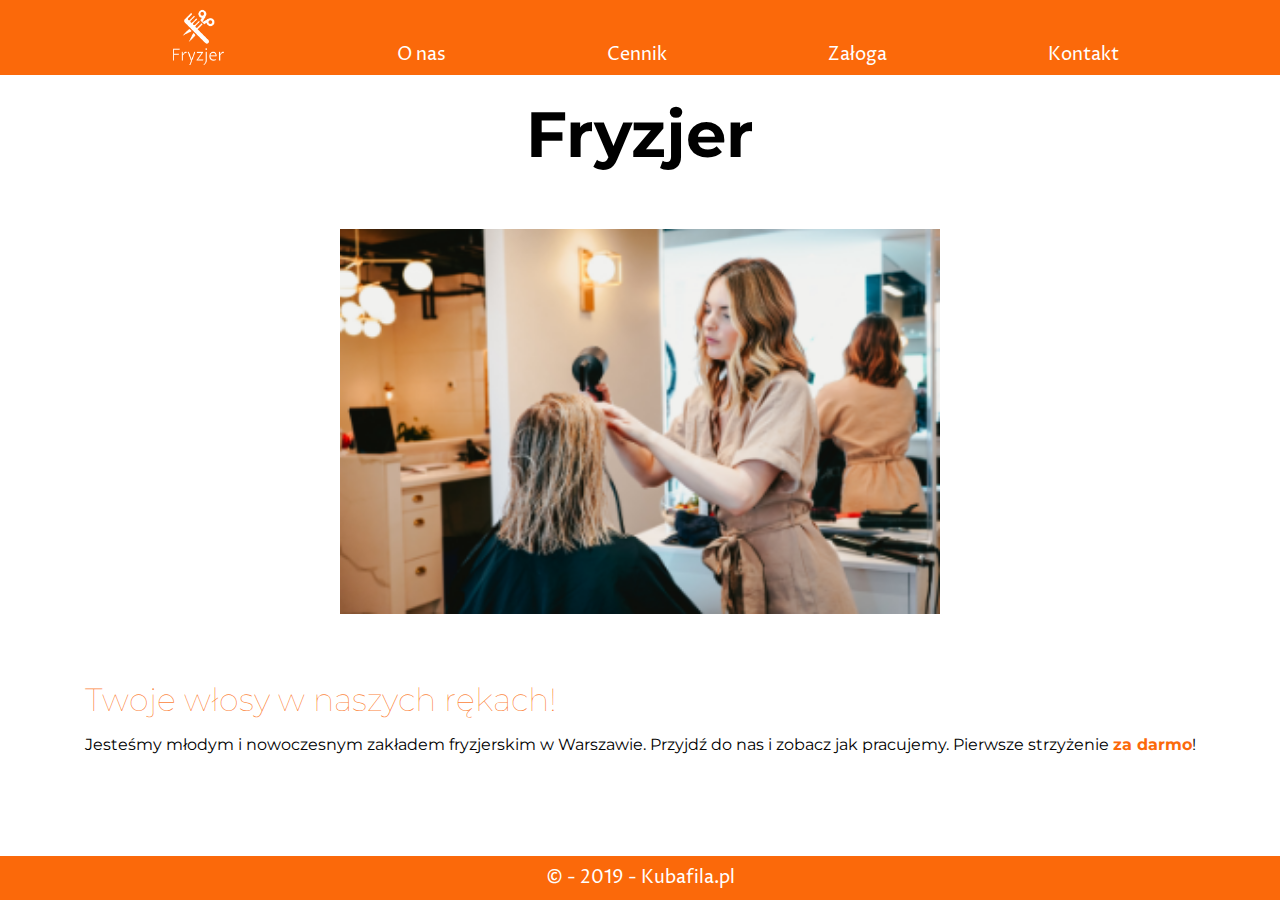
==== index.html @ b7513eb8 "Add responsive desktop layout" ====
<!DOCTYPE html>
<html lang="en">
<head>
    <meta charset="UTF-8">
    <meta name="viewport" content="width=device-width, initial-scale=1.0">
    <meta http-equiv="X-UA-Compatible" content="ie=edge">
    <title>Fryzjer</title>
    <link rel="stylesheet" href="css/style.css">
    <link href="https://fonts.googleapis.com/css?family=Montserrat:400,700,900|Proza+Libre&display=swap&subset=latin-ext" rel="stylesheet">
</head>
<body>
    <nav>
        <ul>
            <a href="index.html"><div class="logo"></div></a>
            <a href="about.html"><li>O nas</li></a>
            <a href="price.html"><li>Cennik</li></a>
            <a href="crew.html"><li>Załoga</li></a>
            <a href="contact.html"><li>Kontakt</li></a>
        </ul>
    </nav>
    <main>
        <h1>Fryzjer</h1>
        <section>
            <img src="img/hair.png" alt="Fryzjerka szusząca głowę" />
            <article>
                <h2>Twoje włosy w naszych rękach!</h2>
                <p>Jesteśmy młodym i nowoczesnym zakładem fryzjerskim w Warszawie.
                    Przyjdź do nas i zobacz jak pracujemy.
                    Pierwsze strzyżenie <em>za darmo</em>!</p>
            </article>
        </section>
    </main>
    <footer>
        &copy; - 2019 - <a href="http://www.kubafila.pl/">Kubafila.pl</a>
    </footer>
</body>
</html>
---- css/style.css ----
:root{
    --color:#FB690A;
    --accent:rgba(251, 106, 10, 0.85);
    /* 
    dark theme:
      --background-color: #333;
      --color:#ddd;
    */
}
*{
    margin: 0;
    padding: 0;
    box-sizing: border-box;
}
body{
    font-family: 'Montserrat', sans-serif;
    min-height: 100vh;
    display: flex;
    justify-content: space-between;
    flex-direction: column;
}
nav, footer{
    background-color: var(--color);
    color:white;
    font-family: 'Proza Libre', sans-serif;
    font-size: 1.1em;
}
nav ul{
    list-style-type: none;
    display: flex;
    justify-content: space-evenly;
    align-items: flex-end;
}
nav li{
    padding-bottom: 8px;
}
.logo{
    background-image: url(../img/default.png);
    background-size: contain;
    height: 75px;
    width: 75px;
}
a{
    text-decoration: none;
    color: inherit;
}
main{
    width: 90vw;
    margin: 0 auto;
    flex: 1;
}
section{
    font-size: 16px;
    display: flex;
    flex-flow: row wrap;
    justify-content: center;
}
img{
    display: block;
    margin: 36px auto;
}
h1{
    margin: 20px 0;
    font-size: 4em;
    text-align: center;
}
h2{
    font-size: 2em;
    font-weight: lighter;
    color:var(--accent);
    margin-bottom: 16px;
}
h3{
    color:var(--accent);
    font-weight: lighter;
    padding: 5px;
    font-size: 1.5em;
}
article{
    margin: 30px 0;
    text-align: left;
}
em{
    color: var(--color);
    font-weight: bolder;
    font-style: normal;
}
i{
    color: var(--color);
    margin-right: 10px;
}
footer{
    padding: 10px 0;
    text-align: center;
}
.round {
    border: 3px solid var(--color);
    border-radius: 100%;
    margin: 15px auto;
    background-size: cover;
}
.crew-member{
    display: flex;
    flex-flow: row wrap;
    align-items: center;
}
.member-one{
    background-image: url(../img/michael-dam-mEZ3PoFGs_k-unsplash.jpg);
}
.member-two{
    background-image: url(../img/stefan-stefancik-QXevDflbl8A-unsplash.jpg);
}
.member-three{
    background-image: url(../img/hassan-khan-EGVccebWodM-unsplash.jpg);
}
.contact-details{
    line-height: 3em;
}
.price-number {
    text-align: center;
    font-size: 3em;
}
.service-name {
    font-weight: bold;
}
.contact-info{
    font-size: 1.3em;
}
/*   MOBILE VIEW   */
img{
    max-width: 250px;
}
.round{
    width: 250px;
    height: 250px;
    flex: auto auto 100%;
}
.member-description{
    flex:0 0 100%;
}
.contact-section{
    justify-content: space-between;
}
.contact-info{
    font-size: 1.3em;
    flex: 0 0 100%;
}
.map{
    flex:0 0 100%;
}
.price-box {
    flex: 0 0 100%;
    margin: 20px auto;
    
}
/* DESKTOP VIEW */
@media (min-width:961px) {
    img {
        max-width: 800px;
        min-width: 600px;
    }
    .round {
        width: 250px;
        height: 250px;
        flex: auto auto 20%;
        order: 1;
    }
    /* every odd crew memeber should have photo on the left instead on the right*/
    .crew-member:nth-child(even) > .member-description{
        order: 2;
    }
    .member-description {
        flex: 0 0 70%;
    }
    .contact-section {
        justify-content: space-between;
    }
    .map {
        flex: 0 0 50%;
    }
    .contact-info {
        font-size: 1.3em;
        flex: 0 0 50%;
    }
    .price-box {
        flex: 0 0 20%;
        margin: 20px auto;
    }
}
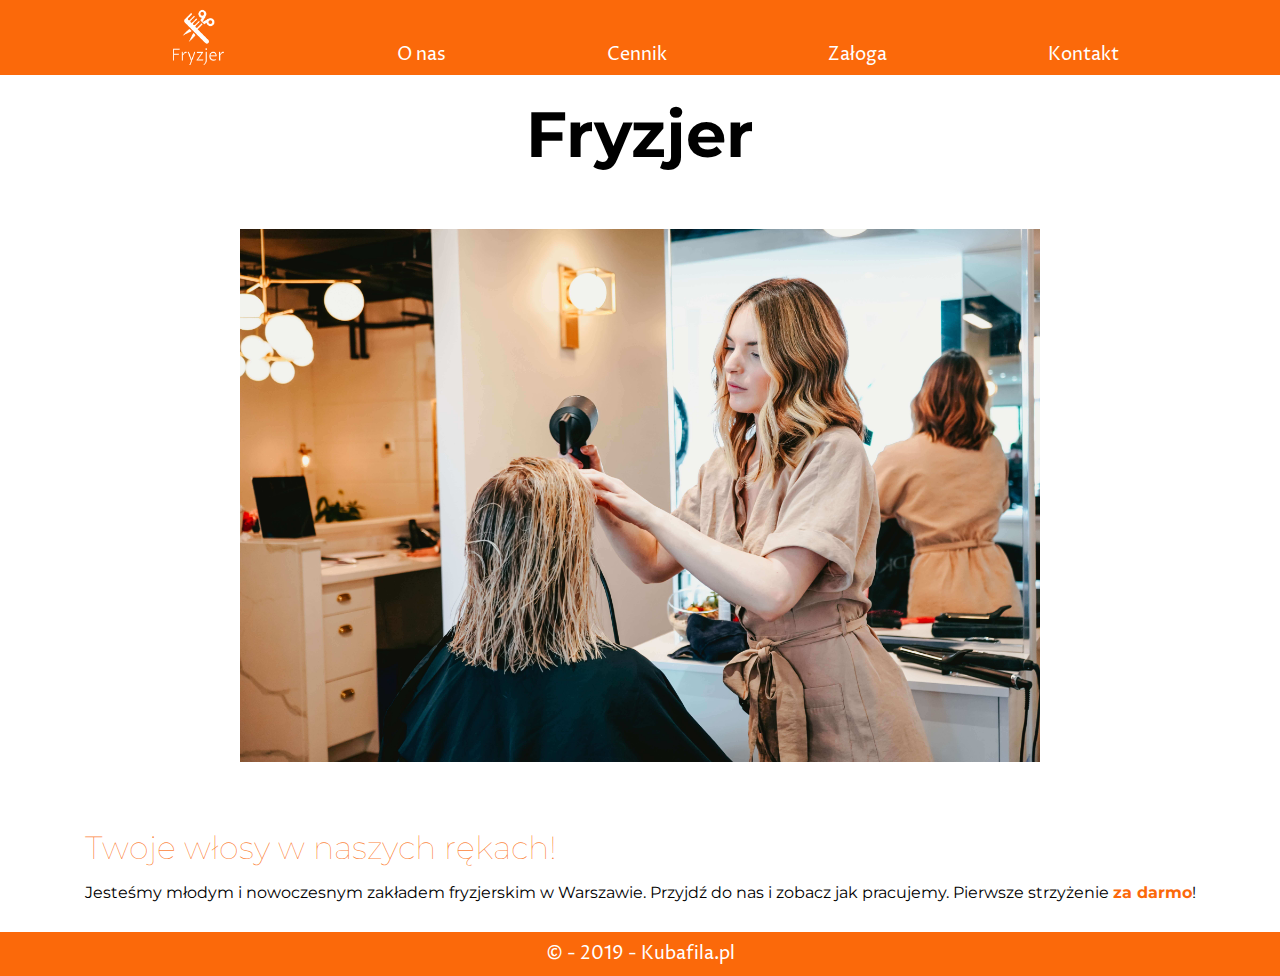
==== commit f3b21caa: "Add responsive desktop layout" ====
--- a/index.html
+++ b/index.html
@@ -21,7 +21,7 @@
     <main>
         <h1>Fryzjer</h1>
         <section>
-            <img src="img/hair.png" alt="Fryzjerka szusząca głowę" />
+            <img src="img/main-image.jpg" alt="Fryzjerka szusząca głowę" />
             <article>
                 <h2>Twoje włosy w naszych rękach!</h2>
                 <p>Jesteśmy młodym i nowoczesnym zakładem fryzjerskim w Warszawie.
--- a/css/style.css
+++ b/css/style.css
@@ -35,7 +35,7 @@
     padding-bottom: 8px;
 }
 .logo{
-    background-image: url(../img/default.png);
+    background-image: url(../img/logo.png);
     background-size: contain;
     height: 75px;
     width: 75px;
@@ -105,13 +105,13 @@
     align-items: center;
 }
 .member-one{
-    background-image: url(../img/michael-dam-mEZ3PoFGs_k-unsplash.jpg);
+    background-image: url(../img/face-1.jpg);
 }
 .member-two{
-    background-image: url(../img/stefan-stefancik-QXevDflbl8A-unsplash.jpg);
+    background-image: url(../img/face-2.jpg);
 }
 .member-three{
-    background-image: url(../img/hassan-khan-EGVccebWodM-unsplash.jpg);
+    background-image: url(../img/face-3.jpg);
 }
 .contact-details{
     line-height: 3em;
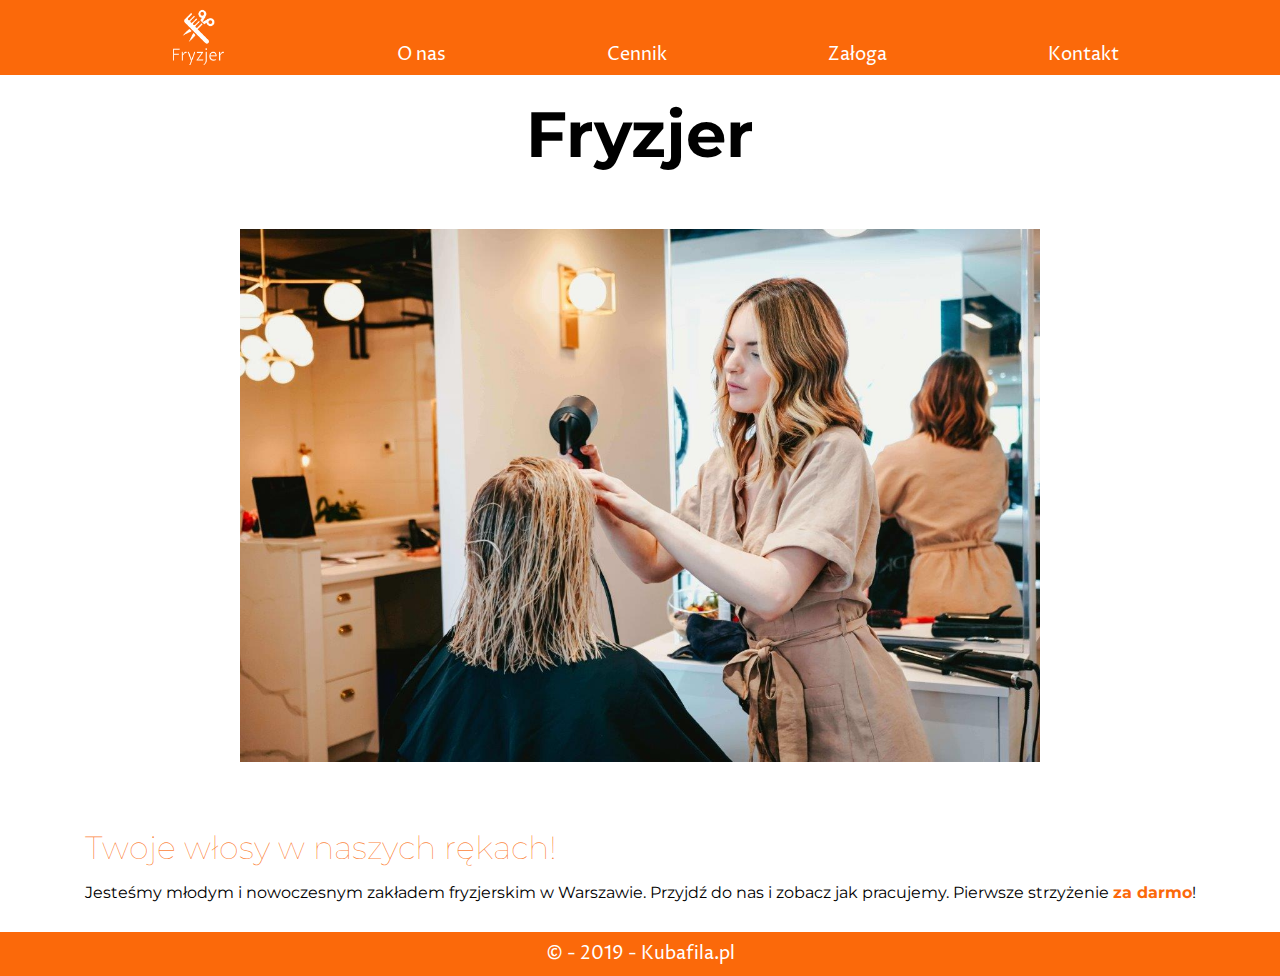
==== commit 8f82c90a: "Add <picture> tag to all images" ====
--- a/index.html
+++ b/index.html
@@ -21,7 +21,11 @@
     <main>
         <h1>Fryzjer</h1>
         <section>
-            <img src="img/main-image.jpg" alt="Fryzjerka szusząca głowę" />
+            <picture>
+                <source srcset="img/main-image-small.jpg" media="(min-width:1824px)">
+                <source srcset="img/main-image-medium.jpg" media="(min-width:481px)">
+                <img src="img/main-image.jpg" alt="Fryzjerka szusząca głowę" />
+            </picture>
             <article>
                 <h2>Twoje włosy w naszych rękach!</h2>
                 <p>Jesteśmy młodym i nowoczesnym zakładem fryzjerskim w Warszawie.
--- a/css/style.css
+++ b/css/style.css
@@ -35,7 +35,7 @@
     padding-bottom: 8px;
 }
 .logo{
-    background-image: url(../img/logo.png);
+    background-image: url("../img/logo.png");
     background-size: contain;
     height: 75px;
     width: 75px;
@@ -105,13 +105,38 @@
     align-items: center;
 }
 .member-one{
-    background-image: url(../img/face-1.jpg);
+    background-image: url("../img/face-1-small.jpg");
 }
 .member-two{
-    background-image: url(../img/face-2.jpg);
+    background-image: url("../img/face-2-small.jpg");
 }
 .member-three{
-    background-image: url(../img/face-3.jpg);
+    background-image: url("../img/face-3-small.jpg");
+}
+.contact-details{
+    line-height: 3em;
+}
+.price-number {
+    text-align: center;
+    font-size: 3em;
+}
+.service-name {
+    font-weight: bold;
+}
+.contact-info{
+    font-size: 1.3em;
+}
+/*   MOBILE VIEW   */
+img{
+    max-width: 250px;
+}
+.round{
+    width: 250px;
+    height: 250px;
+    flex: auto auto 100%;
+}
+.member-description{
+    flex:0 0 100%;
 }
 .contact-details{
     line-height: 3em;
@@ -172,6 +197,17 @@
     .member-description {
         flex: 0 0 70%;
     }
+    .member-one {
+        background-image: url("../img/face-1-medium.jpg");
+    }
+
+    .member-two {
+        background-image: url("../img/face-2-medium.jpg");
+    }
+
+    .member-three {
+        background-image: url("../img/face-3-medium.jpg");
+    }
     .contact-section {
         justify-content: space-between;
     }
@@ -187,3 +223,21 @@
         margin: 20px auto;
     }
 }
+/* Big screen size */
+@media (min-width:1824px) {
+        img {
+            min-width: 1280px;
+        }
+
+        .member-one {
+            background-image: url("../img/face-1.jpg");
+        }
+
+        .member-two {
+            background-image: url("../img/face-2.jpg");
+        }
+
+        .member-three {
+            background-image: url("../img/face-3.jpg");
+        }
+}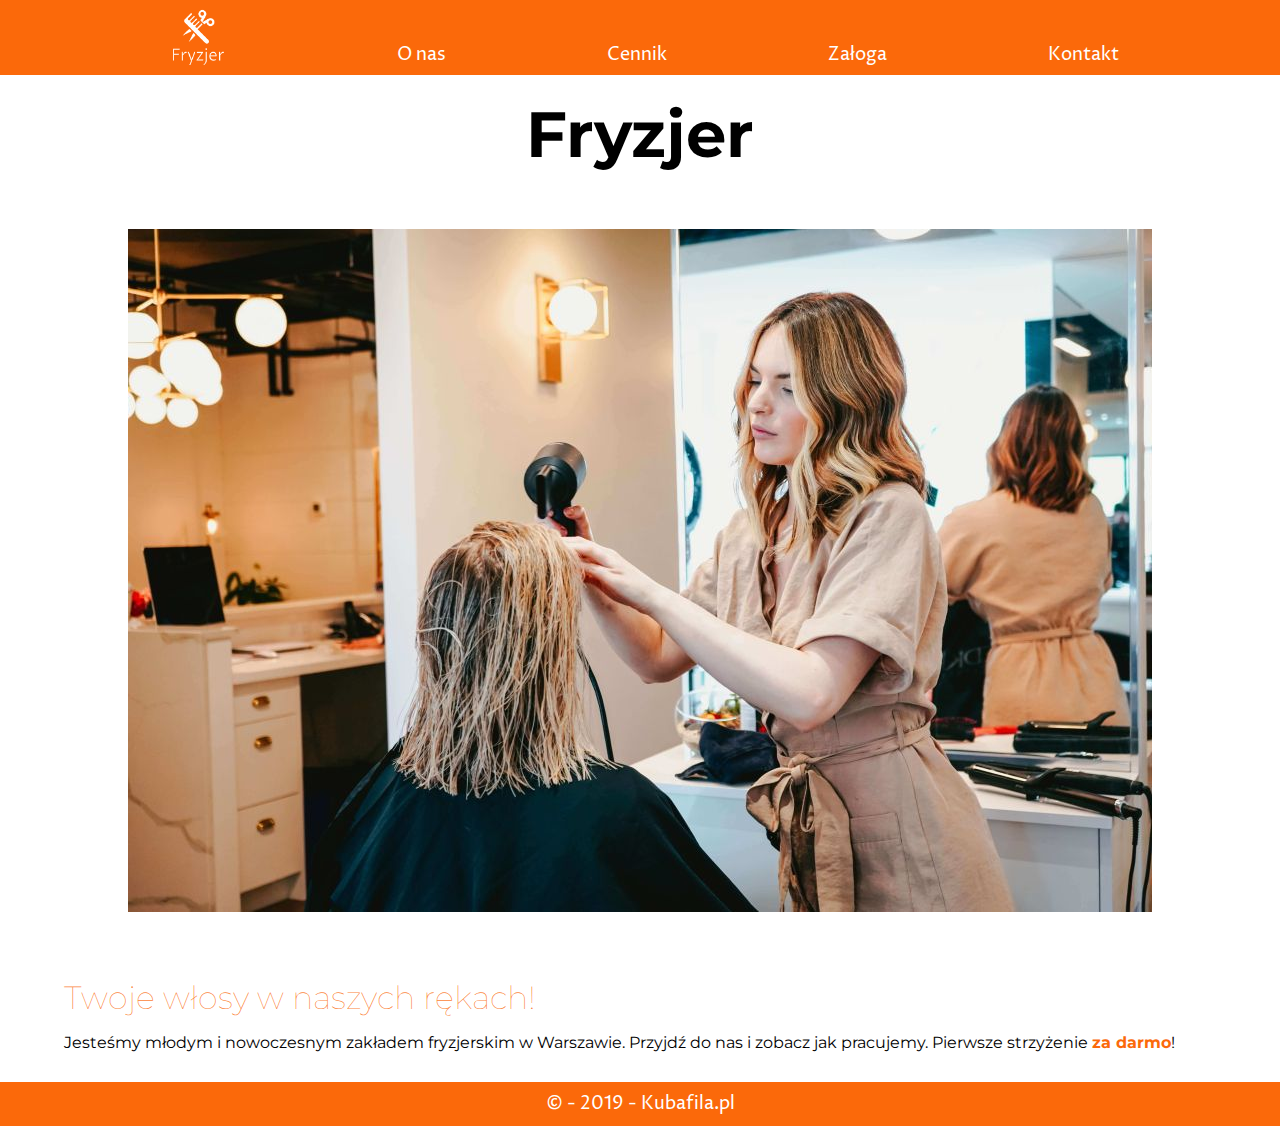
==== commit 49979045: "Change breakpoints" ====
--- a/index.html
+++ b/index.html
@@ -20,11 +20,11 @@
     </nav>
     <main>
         <h1>Fryzjer</h1>
-        <section>
+        <section class="homepage-section">
             <picture>
-                <source srcset="img/main-image-small.jpg" media="(min-width:1824px)">
-                <source srcset="img/main-image-medium.jpg" media="(min-width:481px)">
-                <img src="img/main-image.jpg" alt="Fryzjerka szusząca głowę" />
+                <source srcset="img/main-image.jpg" media="(min-width:1400px)">
+                <source srcset="img/main-image-medium.jpg" media="(min-width:640px)">
+                <img src="img/main-image-small.jpg" alt="Fryzjerka szusząca głowę" />
             </picture>
             <article>
                 <h2>Twoje włosy w naszych rękach!</h2>
--- a/css/style.css
+++ b/css/style.css
@@ -93,17 +93,24 @@
     padding: 10px 0;
     text-align: center;
 }
+.homepage-section{
+    flex-flow: column nowrap;
+}
+.members{
+    border: 5px solid red;
+}
+.crew-member{
+    display: flex;
+    flex-flow: row wrap;
+    align-items: flex-start;
+    flex-basis: 100%;
+}
 .round {
     border: 3px solid var(--color);
     border-radius: 100%;
     margin: 15px auto;
     background-size: cover;
 }
-.crew-member{
-    display: flex;
-    flex-flow: row wrap;
-    align-items: center;
-}
 .member-one{
     background-image: url("../img/face-1-small.jpg");
 }
@@ -113,9 +120,7 @@
 .member-three{
     background-image: url("../img/face-3-small.jpg");
 }
-.contact-details{
-    line-height: 3em;
-}
+
 .price-number {
     text-align: center;
     font-size: 3em;
@@ -123,121 +128,94 @@
 .service-name {
     font-weight: bold;
 }
-.contact-info{
+.contact-section {
+   flex-direction: column;
+   justify-content: center;
+   align-items: center;
+}
+.contact-details {
+    line-height: 3em;
     font-size: 1.3em;
 }
-/*   MOBILE VIEW   */
-img{
-    max-width: 250px;
-}
+
+/*   Mobile VIEW   */
+img {
+    max-width: 80vw;
+}
+
 .round{
     width: 250px;
     height: 250px;
-    flex: auto auto 100%;
 }
 .member-description{
-    flex:0 0 100%;
-}
-.contact-details{
-    line-height: 3em;
-}
-.price-number {
-    text-align: center;
-    font-size: 3em;
-}
-.service-name {
-    font-weight: bold;
-}
-.contact-info{
-    font-size: 1.3em;
-}
-/*   MOBILE VIEW   */
-img{
-    max-width: 250px;
-}
-.round{
-    width: 250px;
-    height: 250px;
-    flex: auto auto 100%;
-}
-.member-description{
-    flex:0 0 100%;
-}
-.contact-section{
-    justify-content: space-between;
-}
-.contact-info{
-    font-size: 1.3em;
-    flex: 0 0 100%;
-}
-.map{
     flex:0 0 100%;
 }
 .price-box {
     flex: 0 0 100%;
     margin: 20px auto;
-    
-}
-/* DESKTOP VIEW */
-@media (min-width:961px) {
-    img {
-        max-width: 800px;
-        min-width: 600px;
-    }
-    .round {
-        width: 250px;
-        height: 250px;
-        flex: auto auto 20%;
-        order: 1;
-    }
-    /* every odd crew memeber should have photo on the left instead on the right*/
-    .crew-member:nth-child(even) > .member-description{
-        order: 2;
+}
+/* TABLET VIEW */
+@media (min-width:640px) {
+    .price-box {
+        flex: 0 0 40%;
+        margin: 20px auto;
+    }
+    .member-one {
+        background-image: url("../img/face-1-medium.jpg");
+    }
+
+    .member-two {
+        background-image: url("../img/face-2-medium.jpg");
+    }
+
+    .member-three {
+        background-image: url("../img/face-3-medium.jpg");
+    }
+}
+/* Desktop view */
+@media (min-width:1024px) {
+
+    .price-box {
+        flex: 0 0 20%;
     }
     .member-description {
         flex: 0 0 70%;
     }
+    .round {
+        /*    100vw 
+            - 70% (from .member-description flex basis)
+            - 10vw (margin)
+            = 80vw
+        */
+        width: calc(100vw - 70vw - 10vw);
+        height: calc(100vw - 70vw - 10vw);
+    }
+    /* every odd crew memeber should have photo on the left instead on the right*/
+    .crew-member:nth-child(even)>.member-description {
+        order: 2;
+    }
+
+    .round {
+        order: 1;
+    }
     .member-one {
-        background-image: url("../img/face-1-medium.jpg");
+        background-image: url("../img/face-1.jpg");
     }
 
     .member-two {
-        background-image: url("../img/face-2-medium.jpg");
+        background-image: url("../img/face-2.jpg");
     }
 
     .member-three {
-        background-image: url("../img/face-3-medium.jpg");
+        background-image: url("../img/face-3.jpg");
     }
     .contact-section {
-        justify-content: space-between;
+        flex-direction: row;
     }
     .map {
         flex: 0 0 50%;
     }
     .contact-info {
-        font-size: 1.3em;
         flex: 0 0 50%;
     }
-    .price-box {
-        flex: 0 0 20%;
-        margin: 20px auto;
-    }
-}
-/* Big screen size */
-@media (min-width:1824px) {
-        img {
-            min-width: 1280px;
-        }
-
-        .member-one {
-            background-image: url("../img/face-1.jpg");
-        }
-
-        .member-two {
-            background-image: url("../img/face-2.jpg");
-        }
-
-        .member-three {
-            background-image: url("../img/face-3.jpg");
-        }
 }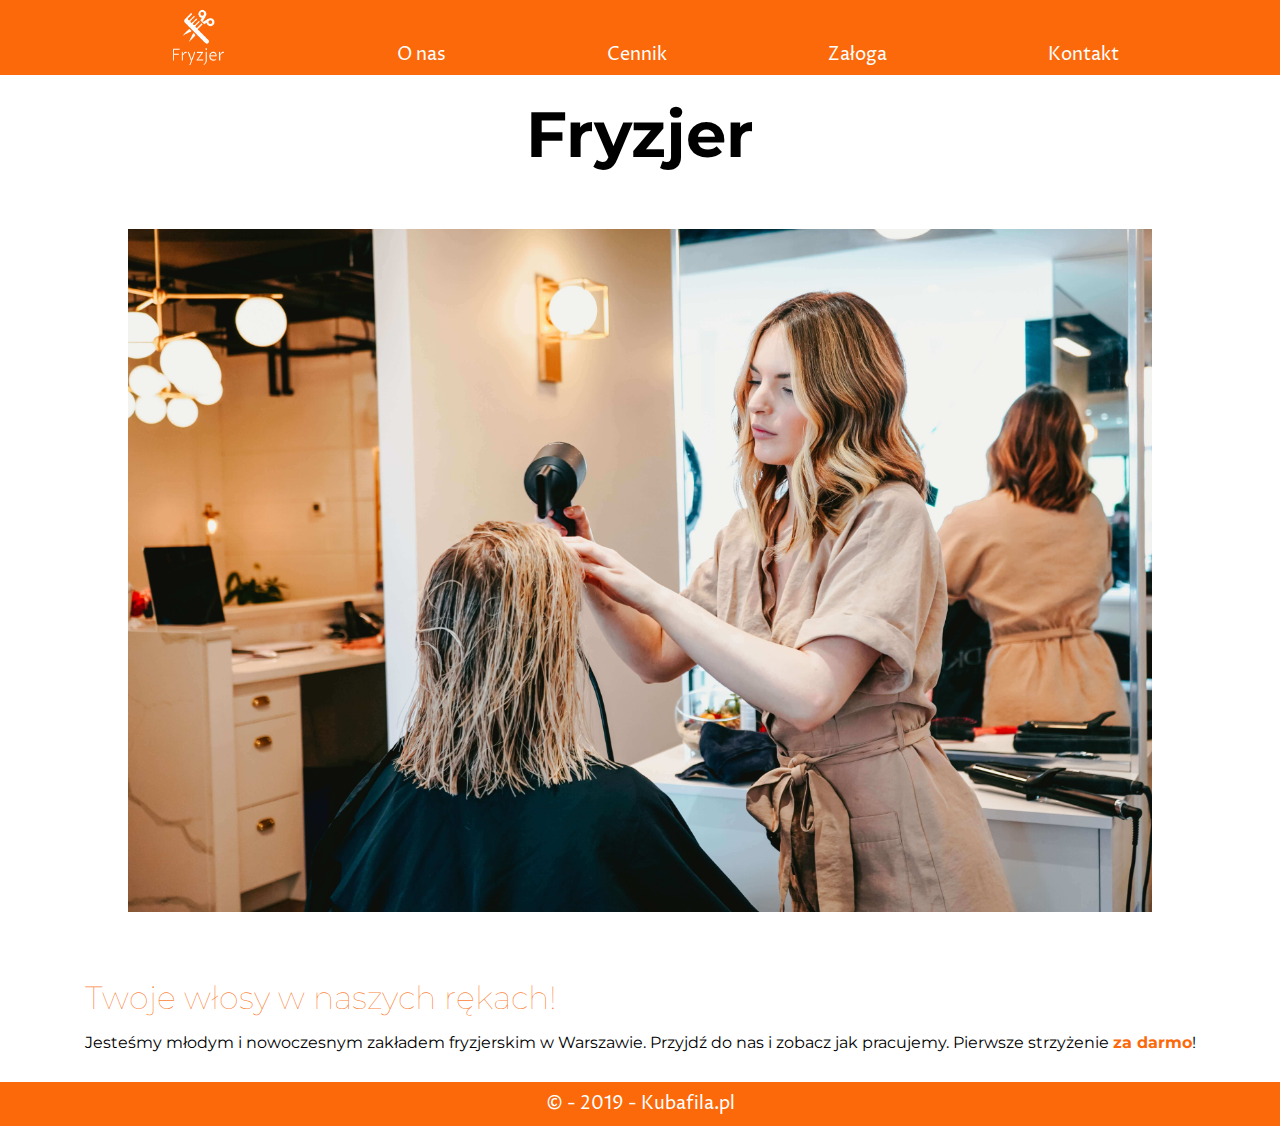
==== commit e603bf3e: "Different tags order in menu" ====
--- a/index.html
+++ b/index.html
@@ -11,21 +11,19 @@
 <body>
     <nav>
         <ul>
-            <a href="index.html"><div class="logo"></div></a>
-            <a href="about.html"><li>O nas</li></a>
-            <a href="price.html"><li>Cennik</li></a>
-            <a href="crew.html"><li>Załoga</li></a>
-            <a href="contact.html"><li>Kontakt</li></a>
+            <a href="index.html">
+                <div class="logo"></div>
+            </a>
+            <li><a href="about.html">O nas</a></li>
+            <li><a href="price.html">Cennik</a></li>
+            <li><a href="crew.html">Załoga</a></li>
+            <li><a href="contact.html">Kontakt</a></li>
         </ul>
     </nav>
     <main>
         <h1>Fryzjer</h1>
-        <section class="homepage-section">
-            <picture>
-                <source srcset="img/main-image.jpg" media="(min-width:1400px)">
-                <source srcset="img/main-image-medium.jpg" media="(min-width:640px)">
-                <img src="img/main-image-small.jpg" alt="Fryzjerka szusząca głowę" />
-            </picture>
+        <section>
+            <img src="img/main-image.jpg" alt="Fryzjerka szusząca głowę" />
             <article>
                 <h2>Twoje włosy w naszych rękach!</h2>
                 <p>Jesteśmy młodym i nowoczesnym zakładem fryzjerskim w Warszawie.
--- a/css/style.css
+++ b/css/style.css
@@ -18,6 +18,7 @@
     display: flex;
     justify-content: space-between;
     flex-direction: column;
+    overflow-x: hidden;
 }
 nav, footer{
     background-color: var(--color);
@@ -96,9 +97,6 @@
 .homepage-section{
     flex-flow: column nowrap;
 }
-.members{
-    border: 5px solid red;
-}
 .crew-member{
     display: flex;
     flex-flow: row wrap;
@@ -120,7 +118,9 @@
 .member-three{
     background-image: url("../img/face-3-small.jpg");
 }
-
+.member-description{
+    align-self: center;
+}
 .price-number {
     text-align: center;
     font-size: 3em;
@@ -131,18 +131,17 @@
 .contact-section {
    flex-direction: column;
    justify-content: center;
-   align-items: center;
+   align-items: stretch;
+   margin: 0 20px;
 }
 .contact-details {
     line-height: 3em;
     font-size: 1.3em;
 }
-
 /*   Mobile VIEW   */
 img {
     max-width: 80vw;
 }
-
 .round{
     width: 250px;
     height: 250px;
@@ -153,6 +152,11 @@
 .price-box {
     flex: 0 0 100%;
     margin: 20px auto;
+}
+
+.map iframe{
+    height: 40vh;
+    width: 80vw;
 }
 /* TABLET VIEW */
 @media (min-width:640px) {
@@ -163,18 +167,16 @@
     .member-one {
         background-image: url("../img/face-1-medium.jpg");
     }
-
     .member-two {
         background-image: url("../img/face-2-medium.jpg");
     }
-
     .member-three {
         background-image: url("../img/face-3-medium.jpg");
     }
+
 }
 /* Desktop view */
 @media (min-width:1024px) {
-
     .price-box {
         flex: 0 0 20%;
     }
@@ -194,28 +196,32 @@
     .crew-member:nth-child(even)>.member-description {
         order: 2;
     }
-
     .round {
         order: 1;
     }
     .member-one {
         background-image: url("../img/face-1.jpg");
     }
-
     .member-two {
         background-image: url("../img/face-2.jpg");
     }
-
     .member-three {
         background-image: url("../img/face-3.jpg");
     }
     .contact-section {
         flex-direction: row;
-    }
-    .map {
-        flex: 0 0 50%;
+        justify-content: space-between;
+        align-items: flex-start;
+    }
+    .contact-info{
+        margin-top: 0;
+    }
+    .map iframe {
+        height: 70vh;
+        width: 50vw;
     }
     .contact-info {
-        flex: 0 0 50%;
+        flex: 0 0 40%;
+       
     }
 }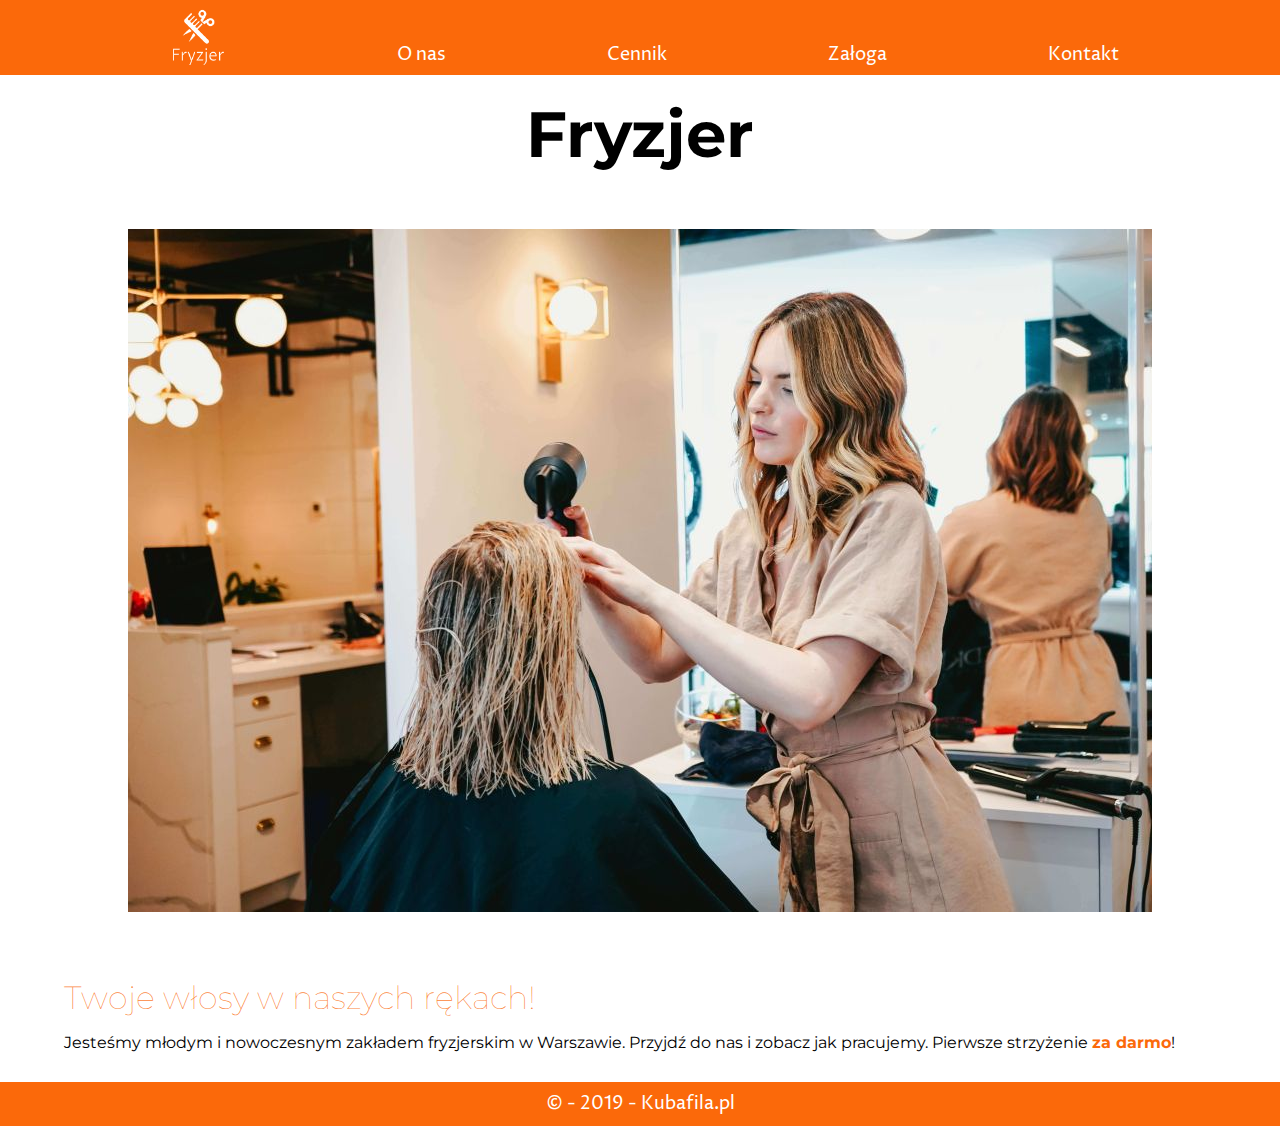
==== commit cbe6181e: "Merge remote-tracking branch 'origin/master'" ====
--- a/index.html
+++ b/index.html
@@ -22,8 +22,12 @@
     </nav>
     <main>
         <h1>Fryzjer</h1>
-        <section>
-            <img src="img/main-image.jpg" alt="Fryzjerka szusząca głowę" />
+        <section class="homepage-section">
+            <picture>
+                <source srcset="img/main-image.jpg" media="(min-width:1400px)">
+                <source srcset="img/main-image-medium.jpg" media="(min-width:640px)">
+                <img src="img/main-image-small.jpg" alt="Fryzjerka szusząca głowę" />
+            </picture>
             <article>
                 <h2>Twoje włosy w naszych rękach!</h2>
                 <p>Jesteśmy młodym i nowoczesnym zakładem fryzjerskim w Warszawie.
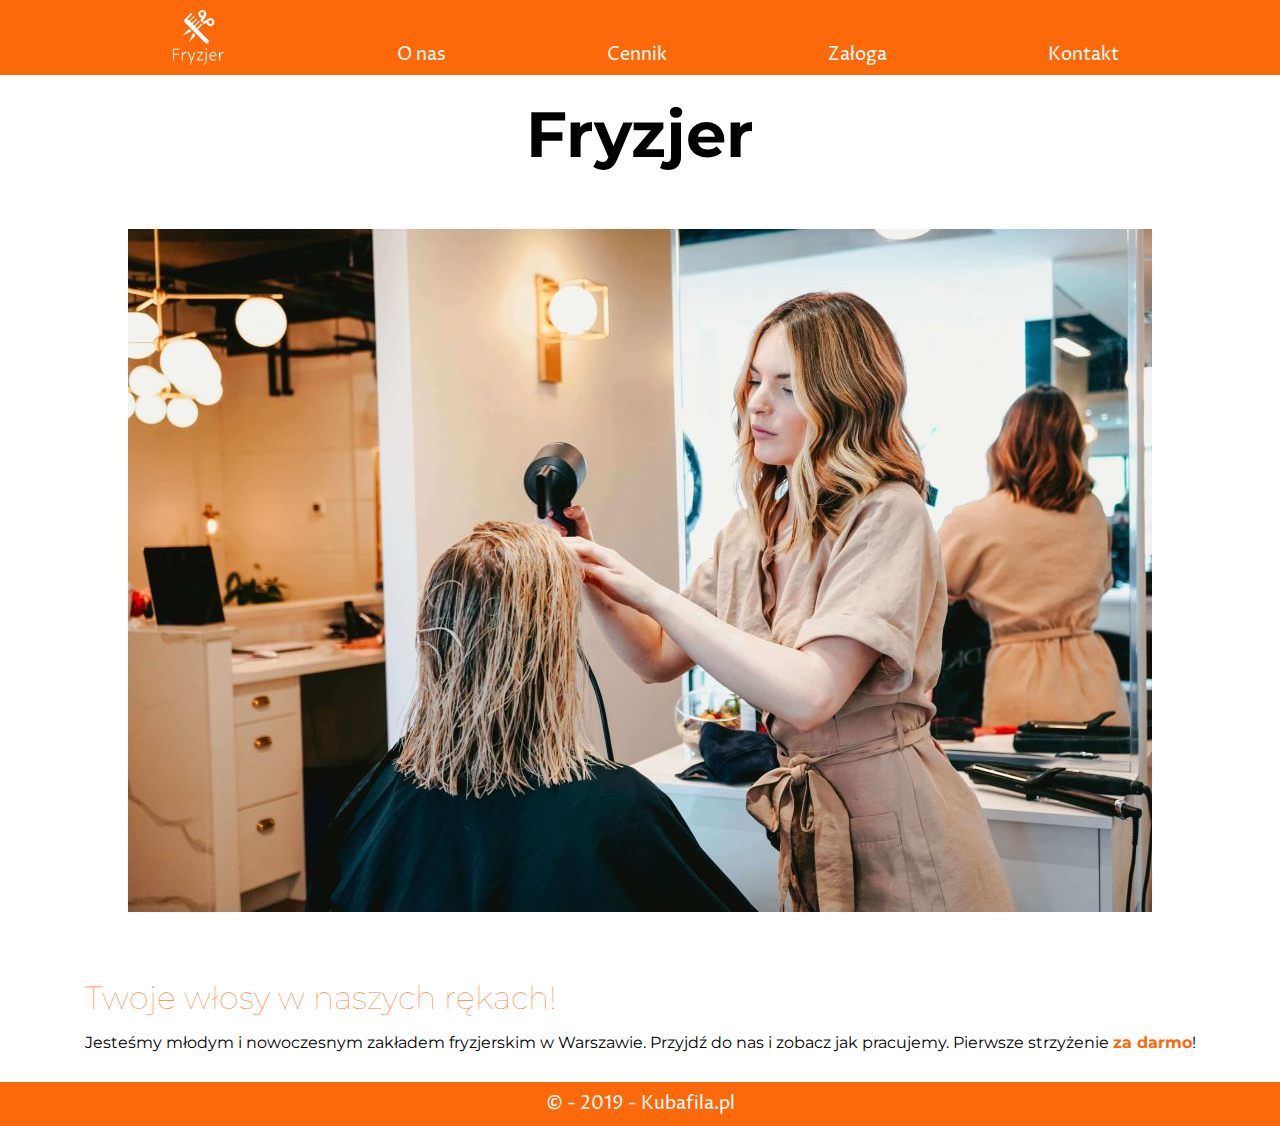
==== commit b1acd79b: "Merge remote-tracking branch 'origin/master'" ====
--- a/index.html
+++ b/index.html
@@ -6,23 +6,33 @@
     <meta http-equiv="X-UA-Compatible" content="ie=edge">
     <title>Fryzjer</title>
     <link rel="stylesheet" href="css/style.css">
-    <link href="https://fonts.googleapis.com/css?family=Montserrat:400,700,900|Proza+Libre&display=swap&subset=latin-ext" rel="stylesheet">
+    <link href="https://fonts.googleapis.com/css?family=Montserrat:400,700,900" rel="stylesheet">
+    <link href="https://fonts.googleapis.com/css?family=Proza+Libre&display=swap&subset=latin-ext" rel="stylesheet">
 </head>
 <body>
     <nav>
         <ul>
-            <a href="index.html">
-                <div class="logo"></div>
-            </a>
-            <li><a href="about.html">O nas</a></li>
-            <li><a href="price.html">Cennik</a></li>
-            <li><a href="crew.html">Załoga</a></li>
-            <li><a href="contact.html">Kontakt</a></li>
+            <li>
+                <a href="index.html">
+                    <div class="logo"></div>
+                </a>
+            </li>
+            <li>
+                <a href="about.html">O nas</a>
+            </li>
+            <li>
+                <a href="price.html">Cennik</a>
+            <li>
+                <a href="crew.html">Załoga</a>
+            </li>
+            <li>
+                <a href="contact.html">Kontakt</a>
+            </li>
         </ul>
     </nav>
     <main>
         <h1>Fryzjer</h1>
-        <section class="homepage-section">
+        <section class="homepage-conent">
             <picture>
                 <source srcset="img/main-image.jpg" media="(min-width:1400px)">
                 <source srcset="img/main-image-medium.jpg" media="(min-width:640px)">
--- a/css/style.css
+++ b/css/style.css
@@ -35,6 +35,10 @@
 nav li{
     padding-bottom: 8px;
 }
+/* Remove padding on menu item*/
+nav li:first-child {
+    padding-bottom: 0px;
+}
 .logo{
     background-image: url("../img/logo.png");
     background-size: contain;
@@ -94,7 +98,7 @@
     padding: 10px 0;
     text-align: center;
 }
-.homepage-section{
+.homepage-content{
     flex-flow: column nowrap;
 }
 .crew-member{
